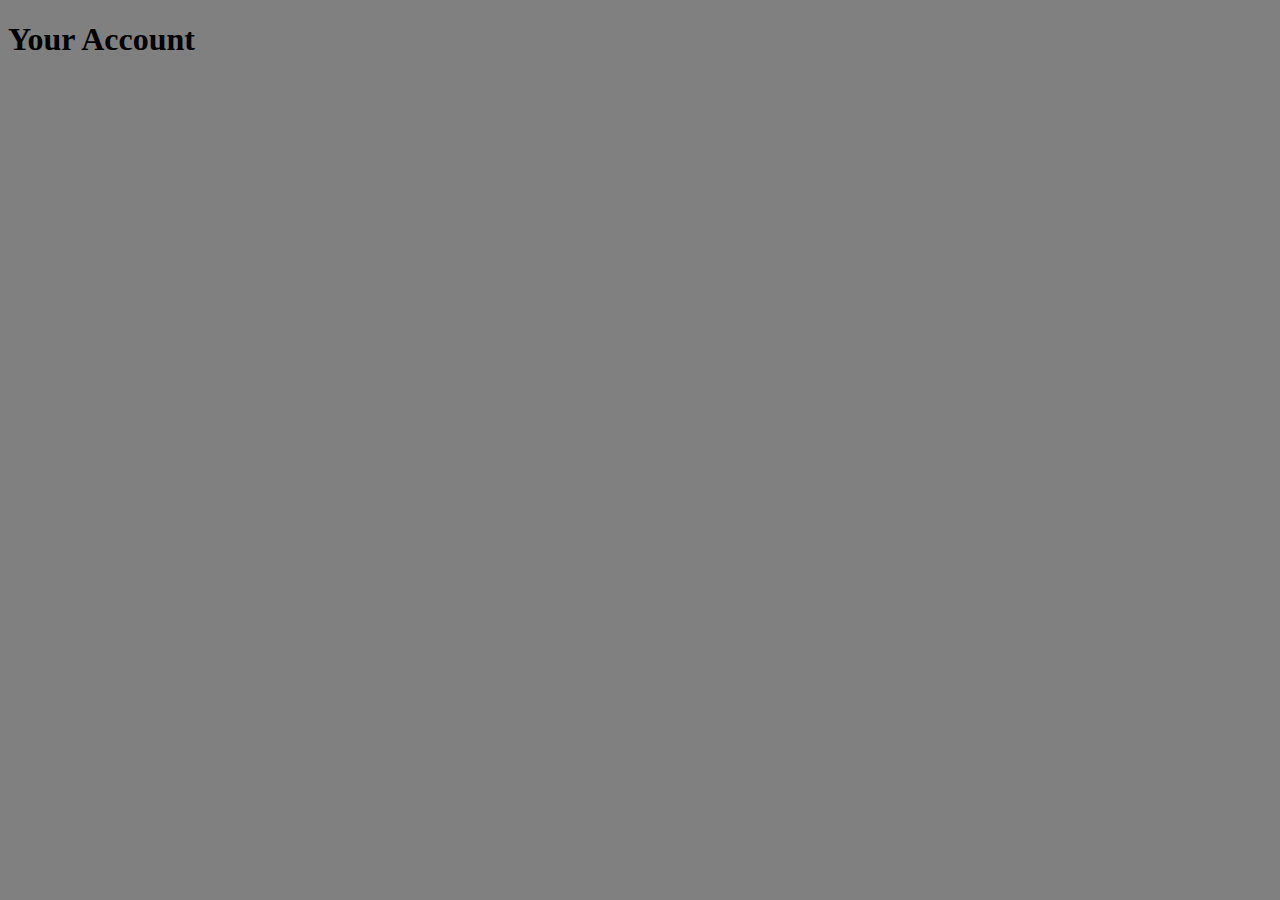
==== index.html @ b735caf5 "Add files via upload" ====
<!DOCTYPE html>
<html lang="en">
    <head>
        <link rel="stylesheet" href="style.css"> 
        <script src="script.js"></script>
        <title>Account Page</title>
    </head>
    <body class="accountBody">
        <h1>Your Account</h1>
    </body>
</html>
---- style.css ----
.boddy {
    background-color: gray;
}

.loginHeader{
    text-align: center;
    color: black;
    font-family:'Times New Roman';
    font-size: 40px;
}

.loginForm{
    text-align: center;
}

.accountBody{
    background-color: gray;
}
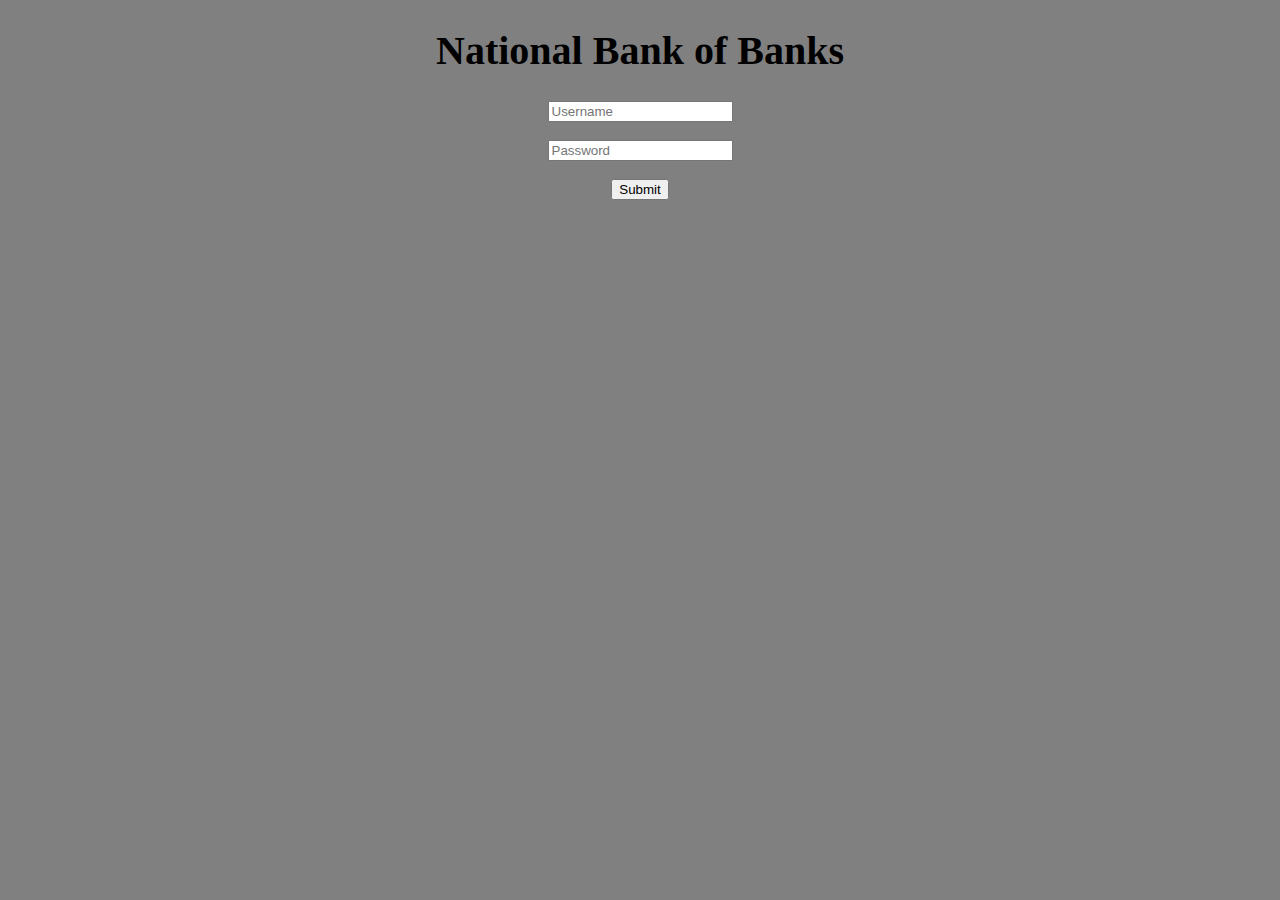
==== commit 06f2c78d: "Add files via upload" ====
--- a/index.html
+++ b/index.html
@@ -1,11 +1,16 @@
 <!DOCTYPE html>
 <html lang="en">
     <head>
+        <title>National Bank of Banks</title>
         <link rel="stylesheet" href="style.css"> 
         <script src="script.js"></script>
-        <title>Account Page</title>
     </head>
-    <body class="accountBody">
-        <h1>Your Account</h1>
+    <body class="boddy">
+        <h1 class="loginHeader">National Bank of Banks</h1>
+        <div class="loginForm">
+            <input type="username" id="username" class="username" name="username" placeholder="Username"><br><br>
+            <input type="password" id="password" name="password" placeholder="Password"><br><br>
+            <input type="submit" value="Submit" onclick="nameInput()">
+        </div>
     </body>
 </html>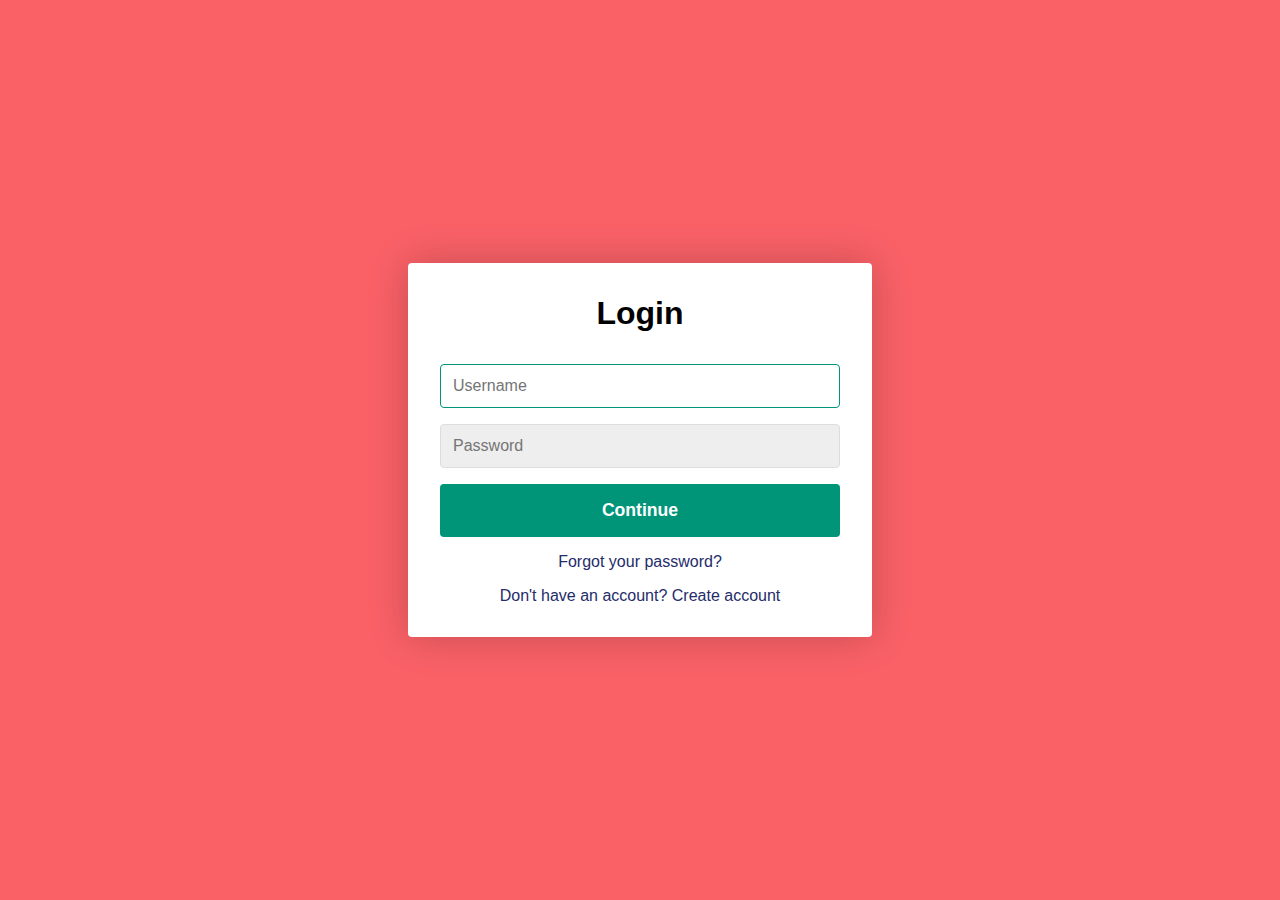
==== commit b577488b: "Add files via upload" ====
--- a/index.html
+++ b/index.html
@@ -1,16 +1,51 @@
 <!DOCTYPE html>
-<html lang="en">
-    <head>
-        <title>National Bank of Banks</title>
-        <link rel="stylesheet" href="style.css"> 
-        <script src="script.js"></script>
-    </head>
-    <body class="boddy">
-        <h1 class="loginHeader">National Bank of Banks</h1>
-        <div class="loginForm">
-            <input type="username" id="username" class="username" name="username" placeholder="Username"><br><br>
-            <input type="password" id="password" name="password" placeholder="Password"><br><br>
-            <input type="submit" value="Submit" onclick="nameInput()">
-        </div>
-    </body>
-</html>+<head>
+    <meta name="viewport" content="width=device-width, initial-scale=1.0">
+    <meta charset="utf-8">
+    <title>Login / Sign Up Form</title>
+    <link rel="stylesheet" href="style.css">
+</head>
+<body class="formsBody">
+    <div class="container">
+        <form class="form" id="login">
+            <h1 class="form__title">Login</h1>
+            <div class="form__message form__message--error"></div>
+            <div class="form__input-group">
+                <input id="username" type="text" class="form__input" autofocus placeholder="Username">
+                <div class="form__input-error-message"></div>
+            </div>
+            <div class="form__input-group">
+                <input id="password" type="password" class="form__input" autofocus placeholder="Password">
+                <div class="form__input-error-message"></div>
+            </div>
+            <button class="form__button" type="submit">Continue</button>
+            <p class="form__text">
+                <a href="#" class="form__link">Forgot your password?</a>
+            </p>
+            <p class="form__text">
+                <a class="form__link" href="./" id="linkCreateAccount">Don't have an account? Create account</a>
+            </p>
+        </form>
+        <form class="form form--hidden" id="createAccount">
+            <h1 class="form__title">Create Account</h1>
+            <div class="form__message form__message--error"></div>
+            <div class="form__input-group">
+                <input type="text" id="newUsername" class="form__input" autofocus placeholder="Username">
+                <div class="form__input-error-message"></div>
+            </div>
+            <div class="form__input-group">
+                <input type="text" id="newEmail" class="form__input" autofocus placeholder="Email Address">
+                <div class="form__input-error-message"></div>
+            </div>
+            <div class="form__input-group">
+                <input type="password" id="newPassword" class="form__input" autofocus placeholder="Password">
+                <div class="form__input-error-message"></div>
+            </div>
+            <button class="form__button" type="submit" onclick="SignUp()">Continue</button>
+            <p class="form__text">
+                <a class="form__link" href="./" id="linkLogin">Already have an account? Sign in</a>
+            </p>
+        </form>
+    </div>
+    <script src="script.js"></script>
+</body>--- a/style.css
+++ b/style.css
@@ -1,18 +1,183 @@
-.boddy {
-    background-color: gray;
+.formsBody {
+    --color-primary: #009579;
+    --color-primary-dark: #007f67;
+    --color-secondary: #252c6a;
+    --color-error: #cc3333;
+    --color-success: #4bb544;
+    --border-radius: 4px;
+
+    margin: 0;
+    height: 100vh;
+    display: flex;
+    align-items: center;
+    justify-content: center;
+    font-size: 18px;
+    background-color: #F96167;
+    background-size: cover;
 }
 
-.loginHeader{
-    text-align: center;
-    color: black;
-    font-family:'Times New Roman';
-    font-size: 40px;
+.container {
+    width: 400px;
+    max-width: 400px;
+    margin: 1rem;
+    padding: 2rem;
+    box-shadow: 0 0 40px rgba(0, 0, 0, 0.2);
+    border-radius: var(--border-radius);
+    background: #FFFFFF;
 }
 
-.loginForm{
+.container,
+.form__input,
+.form__button {
+    font: 500 1rem 'Quicksand', sans-serif;
+}
+
+.form--hidden {
+    display: none;
+}
+
+.form > *:first-child {
+    margin-top: 0;
+}
+
+.form > *:last-child {
+    margin-bottom: 0;
+}
+
+.form__title {
+    margin-bottom: 2rem;
     text-align: center;
 }
 
-.accountBody{
-    background-color: gray;
+.form__message {
+    text-align: center;
+    margin-bottom: 1rem;
+}
+
+.form__message--success {
+    color: var(--color-success);
+}
+
+.form__message--error {
+    color: var(--color-error);
+}
+
+.form__input-group {
+    margin-bottom: 1rem;
+}
+
+.form__input {
+    display: block;
+    width: 100%;
+    padding: 0.75rem;
+    box-sizing: border-box;
+    border-radius: var(--border-radius);
+    border: 1px solid #dddddd;
+    outline: none;
+    background: #eeeeee;
+    transition: background 0.2s, border-color 0.2s;
+}
+
+.form__input:focus {
+    border-color: var(--color-primary);
+    background: #ffffff;
+}
+
+.form__input--error {
+    color: var(--color-error);
+    border-color: var(--color-error);
+}
+
+.form__input-error-message {
+    margin-top: 0.5rem;
+    font-size: 0.85rem;
+    color: var(--color-error);
+}
+
+.form__button {
+    width: 100%;
+    padding: 1rem 2rem;
+    font-weight: bold;
+    font-size: 1.1rem;
+    color: #ffffff;
+    border: none;
+    border-radius: var(--border-radius);
+    outline: none;
+    cursor: pointer;
+    background: var(--color-primary);
+}
+
+.form__button:hover {
+    background: var(--color-primary-dark);
+}
+
+.form__button:active {
+    transform: scale(0.98);
+}
+
+.form__text {
+    text-align: center;
+}
+
+.form__link {
+    color: var(--color-secondary);
+    text-decoration: none;
+    cursor: pointer;
+}
+
+.form__link:hover {
+    text-decoration: underline;
+}
+
+.summaryHeader{
+    text-align: center;
+    vertical-align: top;
+    background-color: #FCE77D;
+}
+
+.AccountHeader{
+    margin-top: 15px;
+}
+
+.summaryBody{
+    background-color: #F96167;
+}
+
+.DepositButton{
+    background-color: #F96167;
+    color: white;
+    border: none;
+    border-radius: 12px;
+    font-size: 20px;
+    font-weight: bold;
+    width: 200px;
+    height: 50px;
+    margin: 10px;
+    width: 25%;
+}
+
+.WithdrawButton{
+    background-color: #F96167;
+    color: white;
+    border: none;
+    border-radius: 12px;
+    font-size: 20px;
+    font-weight: bold;
+    width: 200px;
+    height: 50px;
+    margin: 10px;
+    width: 25%;
+}
+
+.SignOutButton{
+    background-color: #F96167;
+    color: white;
+    border: none;
+    border-radius: 12px;
+    font-size: 20px;
+    font-weight: bold;
+    width: 200px;
+    height: 50px;
+    margin: 10px;
+    width: 50%;
 }